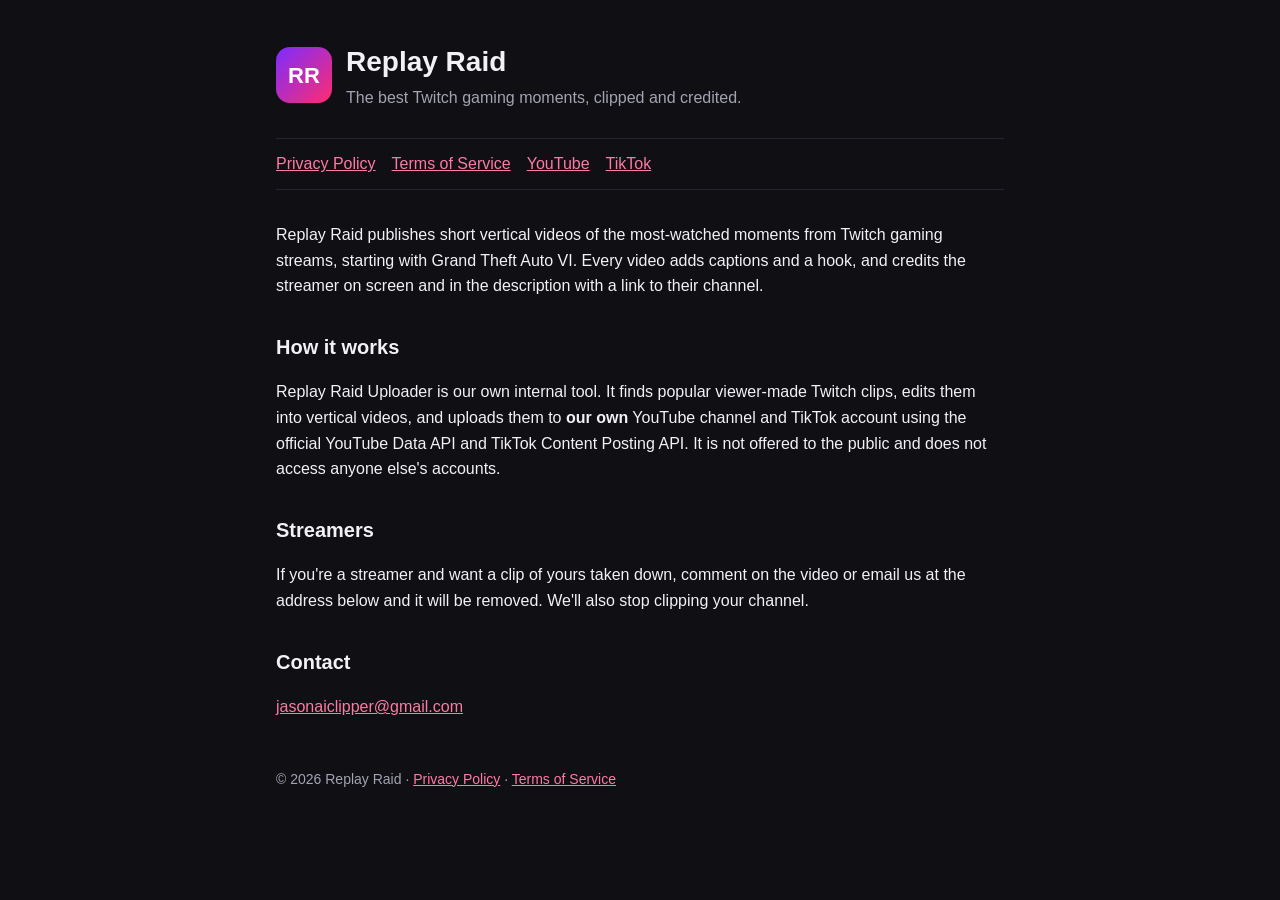
==== index.html @ 0a5fb9a9 "Create index.html" ====
<!doctype html><html lang="en"><head><meta charset="utf-8"><meta name="viewport" content="width=device-width,initial-scale=1">
<title>Replay Raid</title><meta name="description" content="The best Twitch gaming moments as short vertical clips, always credited to the streamer.">
<link rel="stylesheet" href="style.css"></head><body><main>
<header><div class="logo">RR</div><div><h1>Replay Raid</h1><div class="muted">The best Twitch gaming moments, clipped and credited.</div></div></header>
<nav><a href="privacy.html">Privacy Policy</a><a href="terms.html">Terms of Service</a><a href="https://www.youtube.com/@replayraidclips">YouTube</a><a href="https://www.tiktok.com/@replayraidclips">TikTok</a></nav>
<p>Replay Raid publishes short vertical videos of the most-watched moments from Twitch gaming streams, starting with Grand Theft Auto VI. Every video adds captions and a hook, and credits the streamer on screen and in the description with a link to their channel.</p>
<h2>How it works</h2>
<p>Replay Raid Uploader is our own internal tool. It finds popular viewer-made Twitch clips, edits them into vertical videos, and uploads them to <strong>our own</strong> YouTube channel and TikTok account using the official YouTube Data API and TikTok Content Posting API. It is not offered to the public and does not access anyone else's accounts.</p>
<h2>Streamers</h2>
<p>If you're a streamer and want a clip of yours taken down, comment on the video or email us at the address below and it will be removed. We'll also stop clipping your channel.</p>
<h2>Contact</h2>
<p><a href="mailto:jasonaiclipper@gmail.com">jasonaiclipper@gmail.com</a></p>
<footer>&copy; 2026 Replay Raid &middot; <a href="privacy.html">Privacy Policy</a> &middot; <a href="terms.html">Terms of Service</a></footer>
</main></body></html>
---- style.css ----
:root{--bg:#0f0f14;--fg:#f2f2f5;--muted:#a3a3b2;--accent:#ff2d6f;--accent2:#7b2cff}
*{box-sizing:border-box}body{margin:0;background:var(--bg);color:var(--fg);font:16px/1.6 -apple-system,BlinkMacSystemFont,"Segoe UI",Roboto,sans-serif}
main{max-width:760px;margin:0 auto;padding:40px 16px 64px}
header{display:flex;align-items:center;gap:14px;margin-bottom:28px}
.logo{width:56px;height:56px;border-radius:14px;background:linear-gradient(135deg,var(--accent2),var(--accent));display:grid;place-items:center;font-weight:900;font-size:22px;color:#fff}
h1{margin:0;font-size:28px}h2{margin-top:32px;font-size:20px}a{color:#ff7aa2}
nav{display:flex;flex-wrap:wrap;gap:16px;margin:8px 0 32px;padding:12px 0;border-top:1px solid #26262f;border-bottom:1px solid #26262f}
.muted{color:var(--muted)}footer{margin-top:48px;color:var(--muted);font-size:14px}
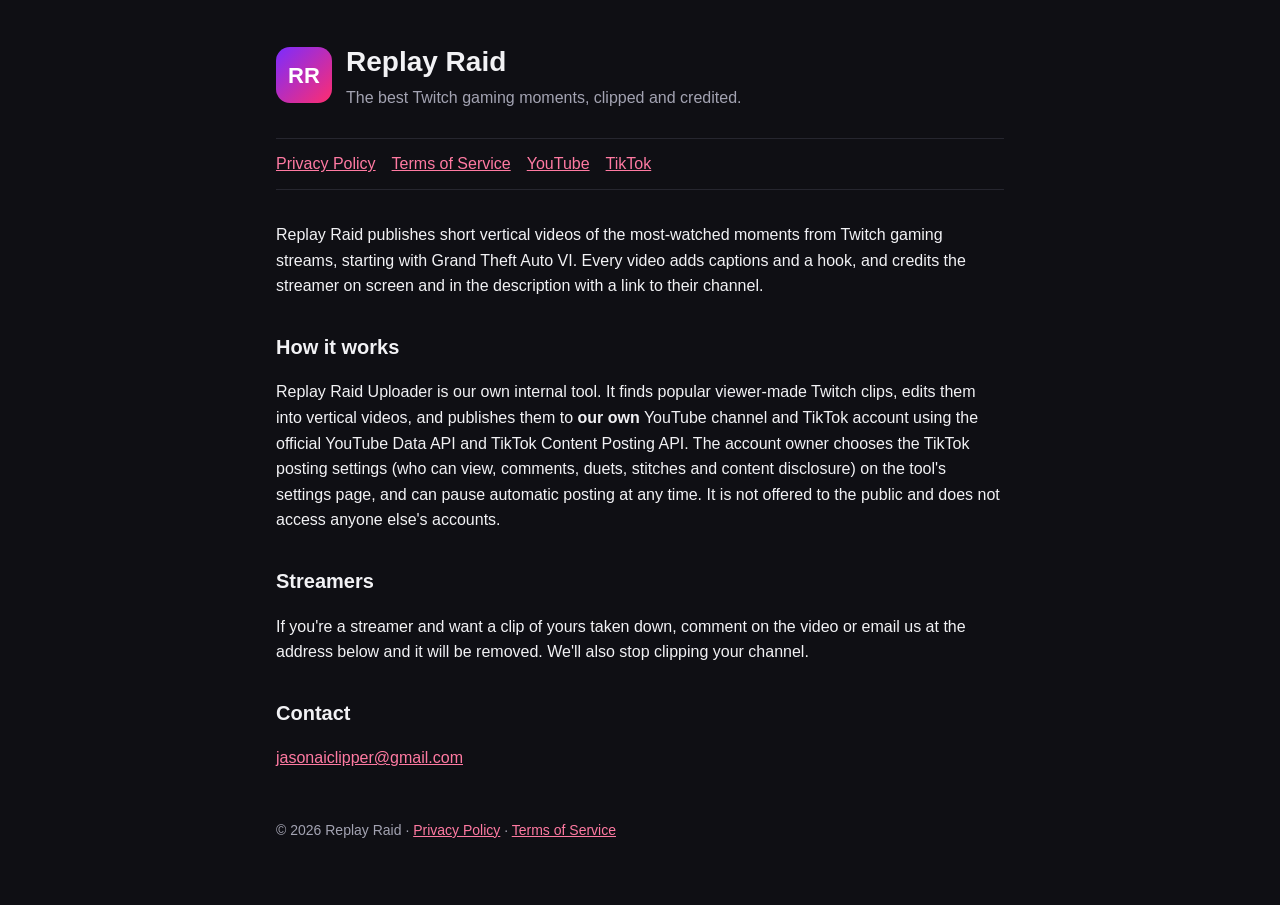
==== commit 2a474754: "Update index.html" ====
--- a/index.html
+++ b/index.html
@@ -2,10 +2,10 @@
 <title>Replay Raid</title><meta name="description" content="The best Twitch gaming moments as short vertical clips, always credited to the streamer.">
 <link rel="stylesheet" href="style.css"></head><body><main>
 <header><div class="logo">RR</div><div><h1>Replay Raid</h1><div class="muted">The best Twitch gaming moments, clipped and credited.</div></div></header>
-<nav><a href="privacy.html">Privacy Policy</a><a href="terms.html">Terms of Service</a><a href="https://www.youtube.com/@replayraidclips">YouTube</a><a href="https://www.tiktok.com/@replayraidclips">TikTok</a></nav>
+<nav><a href="privacy.html">Privacy Policy</a><a href="terms.html">Terms of Service</a><a href="https://www.youtube.com/@replayraidclips">YouTube</a><a href="https://www.tiktok.com/@replay.raid">TikTok</a></nav>
 <p>Replay Raid publishes short vertical videos of the most-watched moments from Twitch gaming streams, starting with Grand Theft Auto VI. Every video adds captions and a hook, and credits the streamer on screen and in the description with a link to their channel.</p>
 <h2>How it works</h2>
-<p>Replay Raid Uploader is our own internal tool. It finds popular viewer-made Twitch clips, edits them into vertical videos, and uploads them to <strong>our own</strong> YouTube channel and TikTok account using the official YouTube Data API and TikTok Content Posting API. It is not offered to the public and does not access anyone else's accounts.</p>
+<p>Replay Raid Uploader is our own internal tool. It finds popular viewer-made Twitch clips, edits them into vertical videos, and publishes them to <strong>our own</strong> YouTube channel and TikTok account using the official YouTube Data API and TikTok Content Posting API. The account owner chooses the TikTok posting settings (who can view, comments, duets, stitches and content disclosure) on the tool's settings page, and can pause automatic posting at any time. It is not offered to the public and does not access anyone else's accounts.</p>
 <h2>Streamers</h2>
 <p>If you're a streamer and want a clip of yours taken down, comment on the video or email us at the address below and it will be removed. We'll also stop clipping your channel.</p>
 <h2>Contact</h2>
--- a/style.css
+++ b/style.css
@@ -6,3 +6,4 @@
 h1{margin:0;font-size:28px}h2{margin-top:32px;font-size:20px}a{color:#ff7aa2}
 nav{display:flex;flex-wrap:wrap;gap:16px;margin:8px 0 32px;padding:12px 0;border-top:1px solid #26262f;border-bottom:1px solid #26262f}
 .muted{color:var(--muted)}footer{margin-top:48px;color:var(--muted);font-size:14px}
+ul{padding-left:20px}li{margin:6px 0}
